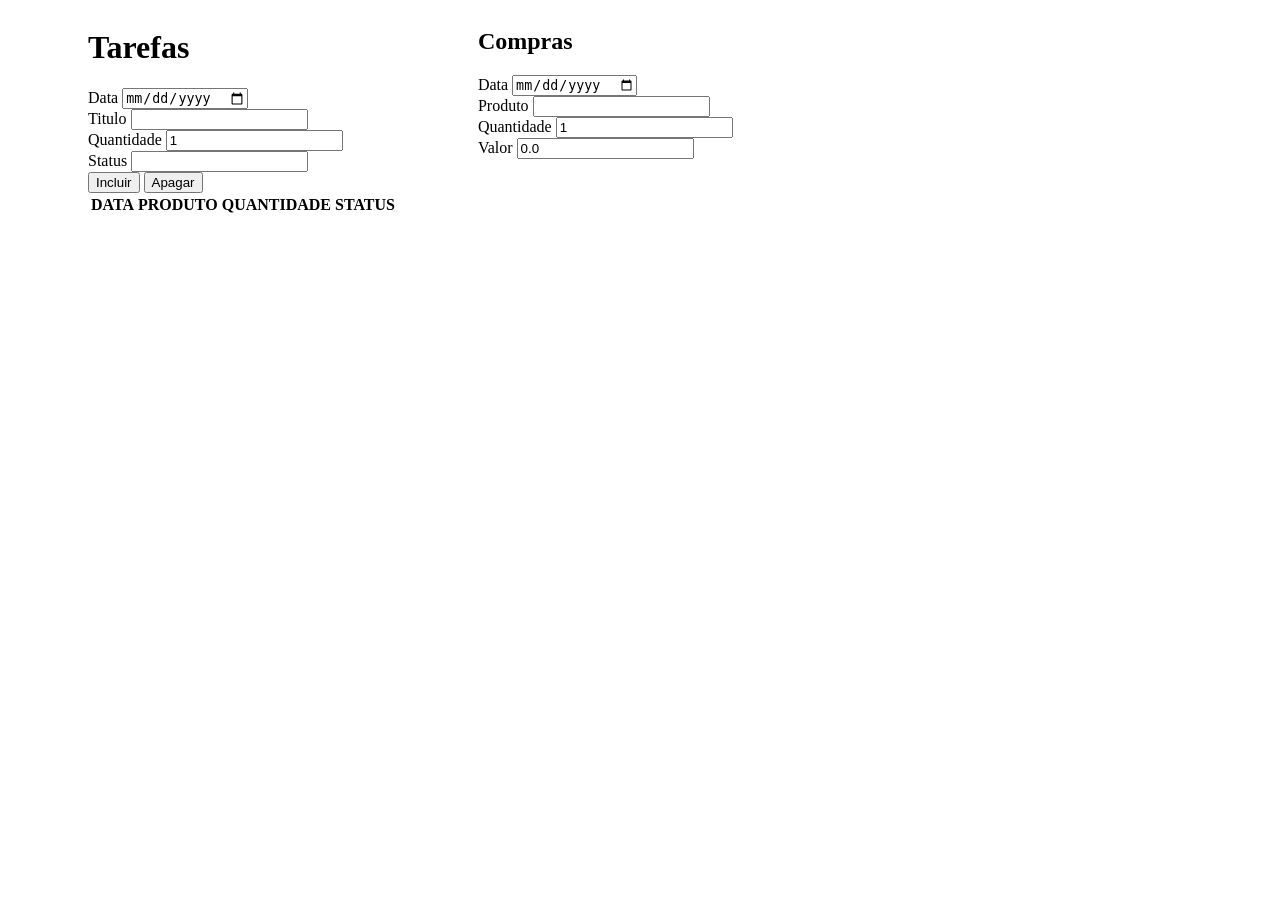
==== index.html @ e2751614 "Implementando o projeto LifeManager" ====
<!DOCTYPE html>
<html lang="en">
<head>
    <meta charset="UTF-8">
    <meta http-equiv="X-UA-Compatible" content="IE=edge">
    <meta name="viewport" content="width=device-width, initial-scale=1.0">
    <title>Document</title>
    <link rel="stylesheet" href="css/estilos.css">
</head>
<body>
    <div class="wrapper">
        <div class="tarefas">
            <h1>Tarefas</h1>
            <form onsubmit="tarefaController.adiciona(event)">
                <div>
                    <label for="data">Data</label>
                    <input type="date" id="data" required/>
                </div>
                <div>
                    <label for="titulo">Titulo</label>
                    <input type="text" id="titulo" required/>
                </div>
                <div>
                    <label for="quantidade">Quantidade</label>
                    <input type="number" min="1" step="1" value="1" id="quantidade" required/>
                </div>
                <div>
                    <label for="status">Status</label>
                    <input type="text" id="status" required/>
                </div>
                <button id="btn-incluir" type="submit">Incluir</button>
                <button onclick="tarefaController.apaga()" id="btn-apagar" type="button">Apagar</button>
            </form>
            <div id="tarefaView"></div>
        </div>
        <div class="compras">
            <h2>Compras</h2>
            <form>
                <div>
                    <label for="data">Data</label>
                    <input type="date" id="data" required/>
                </div>
                <div>
                    <label for="produto">Produto</label>
                    <input type="text" id="produto" required/>
                </div>
                <div>
                    <label for="quantidade">Quantidade</label>
                    <input type="number" min="1" step="1" id="quantidade" value="1" required/>
                </div>
                <div>
                    <label for="valor">Valor</label>
                    <input type="text" min="0.01" step="0.01" value="0.0" id="valor" required/>
                </div>
            </form>
        </div>
    </div>
    <script src='./js/app/models/Tarefa.js'></script>
    <script src='./js/app/models/ArrayTarefas.js'></script>
    <script src='./js/app/controllers/TarefaController.js'></script>
    <script src='./js/app/views/TarefaView.js'></script>

    <script src='./js/app/models/Compras.js'></script>
    <script>

        let tarefaController = new TarefaController();

        let compras = new Compras(new Date(), 'Água', 3, 2);

    </script>
</body>
</html>
---- css/estilos.css ----
.wrapper {
    display: flex;
}

.tarefas {
    margin: 0 5em;
}
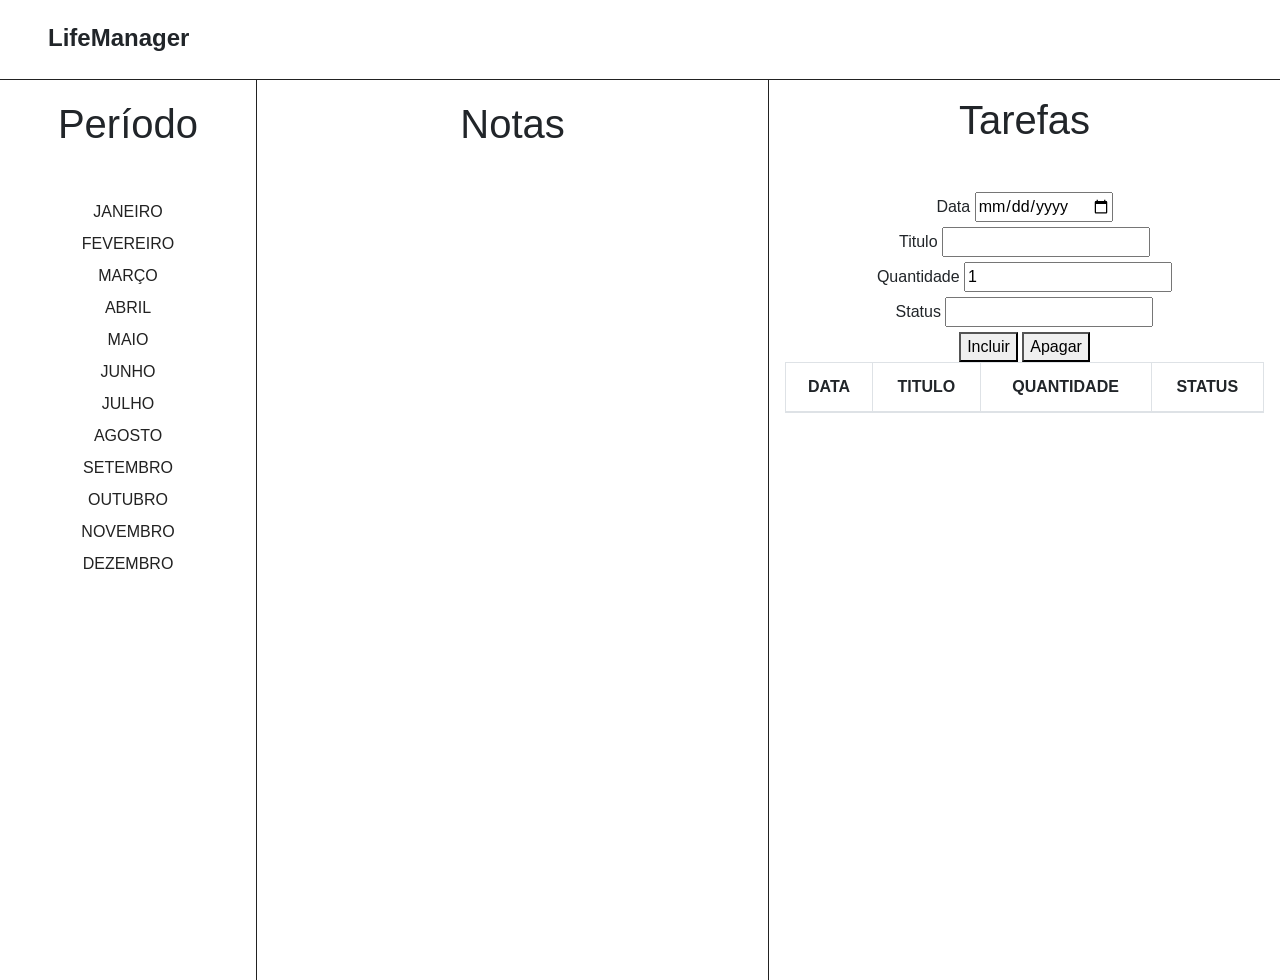
==== commit b08a2a48: "Alteracao na simetria dos elementos da página" ====
--- a/index.html
+++ b/index.html
@@ -1,72 +1,80 @@
 <!DOCTYPE html>
 <html lang="en">
-<head>
-    <meta charset="UTF-8">
-    <meta http-equiv="X-UA-Compatible" content="IE=edge">
-    <meta name="viewport" content="width=device-width, initial-scale=1.0">
-    <title>Document</title>
-    <link rel="stylesheet" href="css/estilos.css">
-</head>
-<body>
-    <div class="wrapper">
-        <div class="tarefas">
-            <h1>Tarefas</h1>
-            <form onsubmit="tarefaController.adiciona(event)">
-                <div>
-                    <label for="data">Data</label>
-                    <input type="date" id="data" required/>
+    <head>
+        <meta charset="UTF-8">
+        <meta http-equiv="X-UA-Compatible" content="IE=edge">
+        <meta name="viewport" content="width=device-width, initial-scale=1.0">
+        <title>Life Manager</title>
+        <!-- Bootstrap -->
+        <link rel="stylesheet" href="https://stackpath.bootstrapcdn.com/bootstrap/4.5.2/css/bootstrap.min.css" 
+        integrity="sha384-JcKb8q3iqJ61gNV9KGb8thSsNjpSL0n8PARn9HuZOnIxN0hoP+VmmDGMN5t9UJ0Z" 
+        crossorigin="anonymous">
+        <!-- Estilos css -->
+        <link rel="stylesheet" href="css/estilos.css">
+    </head>
+    <body>
+        <div class="wrapper">
+            <nav class="navegacao">
+                <div class="logo">
+                    <span>LifeManager</span>
                 </div>
-                <div>
-                    <label for="titulo">Titulo</label>
-                    <input type="text" id="titulo" required/>
+            </nav>
+            <div class="conteudo">
+                <div class="periodo">
+                    <h1>Período</h1>
+                    <a href="">JANEIRO</a>
+                    <a href="">FEVEREIRO</a>
+                    <a href="">MARÇO</a>
+                    <a href="">ABRIL</a>
+                    <a href="">MAIO</a>
+                    <a href="">JUNHO</a>
+                    <a href="">JULHO</a>
+                    <a href="">AGOSTO</a>
+                    <a href="">SETEMBRO</a>
+                    <a href="">OUTUBRO</a>
+                    <a href="">NOVEMBRO</a>
+                    <a href="">DEZEMBRO</a>
                 </div>
-                <div>
-                    <label for="quantidade">Quantidade</label>
-                    <input type="number" min="1" step="1" value="1" id="quantidade" required/>
+                <div class="tabela_periodos">
+                    <h1>Notas</h1>
                 </div>
-                <div>
-                    <label for="status">Status</label>
-                    <input type="text" id="status" required/>
+                <div class="tarefas">
+                    <h1>Tarefas</h1>
+                    <form onsubmit="tarefaController.adiciona(event)">
+                        <div>
+                            <label for="data">Data</label>
+                            <input type="date" id="data" required/>
+                        </div>
+                        <div>
+                            <label for="titulo">Titulo</label>
+                            <input type="text" id="titulo" required/>
+                        </div>
+                        <div>
+                            <label for="quantidade">Quantidade</label>
+                            <input type="number" min="1" step="1" value="1" id="quantidade" required/>
+                        </div>
+                        <div>
+                            <label for="status">Status</label>
+                            <input type="text" id="status" required/>
+                        </div>
+                        <button id="btn-incluir" type="submit">Incluir</button>
+                        <button onclick="tarefaController.apaga()" id="btn-apagar" type="button">Apagar</button>
+                        <div id="tarefaView"></div>
+                    </form>
                 </div>
-                <button id="btn-incluir" type="submit">Incluir</button>
-                <button onclick="tarefaController.apaga()" id="btn-apagar" type="button">Apagar</button>
-            </form>
-            <div id="tarefaView"></div>
+            </div>
         </div>
-        <div class="compras">
-            <h2>Compras</h2>
-            <form>
-                <div>
-                    <label for="data">Data</label>
-                    <input type="date" id="data" required/>
-                </div>
-                <div>
-                    <label for="produto">Produto</label>
-                    <input type="text" id="produto" required/>
-                </div>
-                <div>
-                    <label for="quantidade">Quantidade</label>
-                    <input type="number" min="1" step="1" id="quantidade" value="1" required/>
-                </div>
-                <div>
-                    <label for="valor">Valor</label>
-                    <input type="text" min="0.01" step="0.01" value="0.0" id="valor" required/>
-                </div>
-            </form>
-        </div>
-    </div>
-    <script src='./js/app/models/Tarefa.js'></script>
-    <script src='./js/app/models/ArrayTarefas.js'></script>
-    <script src='./js/app/controllers/TarefaController.js'></script>
-    <script src='./js/app/views/TarefaView.js'></script>
 
-    <script src='./js/app/models/Compras.js'></script>
-    <script>
+        <!-- JS scripts -->
+        <script src='./js/app/models/Tarefa.js'></script>
+        <script src='./js/app/models/ArrayTarefas.js'></script>
+        <script src='./js/app/controllers/TarefaController.js'></script>
+        <script src='./js/app/views/TarefaView.js'></script>
 
-        let tarefaController = new TarefaController();
+        <script>
 
-        let compras = new Compras(new Date(), 'Água', 3, 2);
+            let tarefaController = new TarefaController();
 
-    </script>
-</body>
+        </script>
+    </body>
 </html>
--- a/css/estilos.css
+++ b/css/estilos.css
@@ -1,7 +1,54 @@
-.wrapper {
+.wrapper {padding: 0; margin: 0; box-sizing: border-box; text-decoration: none;
+            list-style: none; }
+
+.navegacao {
+    height: 80px;
+    border-bottom: 1px solid #222;
+}
+
+.logo span {
+    position: relative;
+    font-size: 1.5em;
+    font-weight: bold;
+    padding: 2em;
+    top: 20px;
+}
+
+.conteudo {
     display: flex;
 }
 
+.periodo {
+    width: 20%;
+}
+
+.periodo a {
+    position: relative;
+    line-height: 2em;
+    color: #222;
+    display: block;
+    text-align: center;
+}
+
+.periodo h1, .tabela_periodos h1 {
+    text-align: center;
+    padding-top: 0.5em;
+}
+
+.tarefas h1, .periodo h1 {
+    padding-bottom: 1em;
+}
+
+.tabela_periodos {
+    width: 40%;
+    border-left: 1px solid #222;
+}
+
 .tarefas {
-    margin: 0 5em;
+    width: 40%;
+    border-left: 1px solid #222;
+    text-align: center;
+    height: 100vh;
+    margin: 0 auto;
+    padding: 1em;
 }
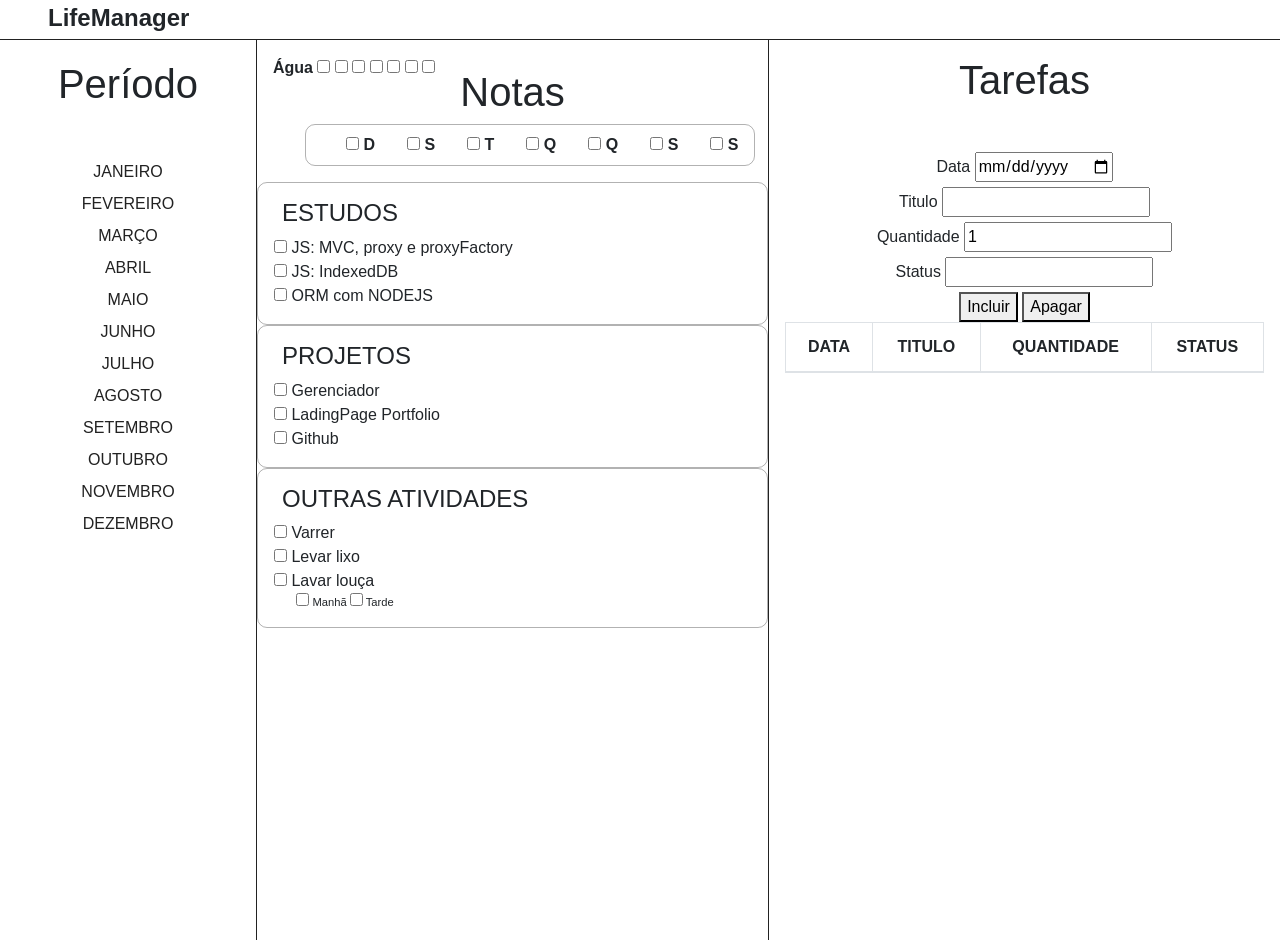
==== commit bd50ddf7: "Implementacao da tabela dos registros por periodo" ====
--- a/index.html
+++ b/index.html
@@ -36,7 +36,102 @@
                     <a href="">DEZEMBRO</a>
                 </div>
                 <div class="tabela_periodos">
-                    <h1>Notas</h1>
+                    <div class="card_agua">
+                        <span>Água</span>
+                        <input type="checkbox" />
+                        <input type="checkbox" />
+                        <input type="checkbox" />
+                        <input type="checkbox" />
+                        <input type="checkbox" />
+                        <input type="checkbox" />
+                        <input type="checkbox" />
+                    </div>
+                   <div class="tabela_conteudo">
+                        <h1>Notas</h1>
+                        <div class="semana">
+                            <div class="subCardSemana">
+                                <div class="cardSemana">
+                                    <input type="checkbox" />
+                                    <span>D</span>
+                                </div>
+                                <div class="cardSemana">
+                                    <input type="checkbox" />
+                                    <span>S</span>
+                                </div>
+                                <div class="cardSemana">
+                                    <input type="checkbox" />
+                                    <span>T</span>
+                                </div>
+                                <div class="cardSemana">
+                                    <input type="checkbox" />
+                                    <span>Q</span>
+                                </div>
+                                <div class="cardSemana">
+                                    <input type="checkbox" />
+                                    <span>Q</span>
+                                </div>
+                                <div class="cardSemana">
+                                    <input type="checkbox" />
+                                    <span>S</span>
+                                </div>
+                                <div class="cardSemana">
+                                    <input type="checkbox" />
+                                    <span>S</span>
+                                </div>
+                            </div>
+                        </div>
+                        <div class="card_estudos">
+                            <h4>ESTUDOS</h4>
+                            <div class="cardNotas">
+                                <input type="checkbox" />
+                                <span>JS: MVC, proxy e proxyFactory</span>
+                            </div>
+                            <div class="cardNotas">
+                                <input type="checkbox" />
+                                <span>JS: IndexedDB</span>
+                            </div>
+                            <div class="cardNotas">
+                                <input type="checkbox" />
+                                <span>ORM com NODEJS</span>
+                            </div>
+                        </div>
+                        <div class="card_estudos">
+                            <h4>PROJETOS</h4>
+                            <div class="cardNotas">
+                                <input type="checkbox" />
+                                <span>Gerenciador</span>
+                            </div>
+                            <div class="cardNotas">
+                                <input type="checkbox" />
+                                <span>LadingPage Portfolio</span>
+                            </div>
+                            <div class="cardNotas">
+                                <input type="checkbox" />
+                                <span>Github</span>
+                            </div>
+                        </div>
+                        <div class="card_estudos">
+                            <h4>OUTRAS ATIVIDADES</h4>
+                            <div class="cardNotas">
+                                <input type="checkbox" />
+                                <span>Varrer</span>
+                            </div>
+                            <div class="cardNotas">
+                                <input type="checkbox" />
+                                <span>Levar lixo</span>
+                            </div>
+                            <div class="cardNotas">
+                                <input type="checkbox" />
+                                <span>Lavar louça</span>
+                                <div class="subCard">
+                                    <input type="checkbox" />
+                                    <span>Manhã</span>
+                                    <input type="checkbox" />
+                                    <span>Tarde</span>
+                                </div>
+                            </div>
+                    </div>
+                   </div>
                 </div>
                 <div class="tarefas">
                     <h1>Tarefas</h1>
--- a/css/estilos.css
+++ b/css/estilos.css
@@ -2,7 +2,7 @@
             list-style: none; }
 
 .navegacao {
-    height: 80px;
+    height: 40px;
     border-bottom: 1px solid #222;
 }
 
@@ -11,12 +11,13 @@
     font-size: 1.5em;
     font-weight: bold;
     padding: 2em;
-    top: 20px;
 }
 
 .conteudo {
     display: flex;
 }
+
+/******* Período **************/
 
 .periodo {
     width: 20%;
@@ -35,6 +36,56 @@
     padding-top: 0.5em;
 }
 
+/******* Tabela Periodos **************/
+
+.card_agua {
+    font-weight: bold;
+    padding: 1em;
+}
+
+.tabela_conteudo {
+    position: relative;
+    bottom: 3em;
+}
+
+.semana {
+    border: 1px solid rgba(0,0,0,0.3);
+    padding: 0.5em;
+    margin-bottom: 1em;;
+    border-radius: 10px;
+    width: 450px;
+    position: relative;
+    font-weight: bold;
+    left: 3em;
+}
+
+.cardSemana {
+    margin-left: 2em;
+}
+
+.subCardSemana {
+    display: flex;
+}
+
+.card_estudos {
+    border: 1px solid rgba(0,0,0,0.3);
+    border-radius: 10px;
+    text-align: center;
+    padding: 1em 0;
+}
+
+.card_estudos h4, .cardNotas {
+    text-align: left;
+    margin-left: 1em;;
+}
+
+.subCard {
+    padding-left: 2em;
+    font-size: 0.7em;;
+}
+
+/******* Tarefas **************/
+
 .tarefas h1, .periodo h1 {
     padding-bottom: 1em;
 }
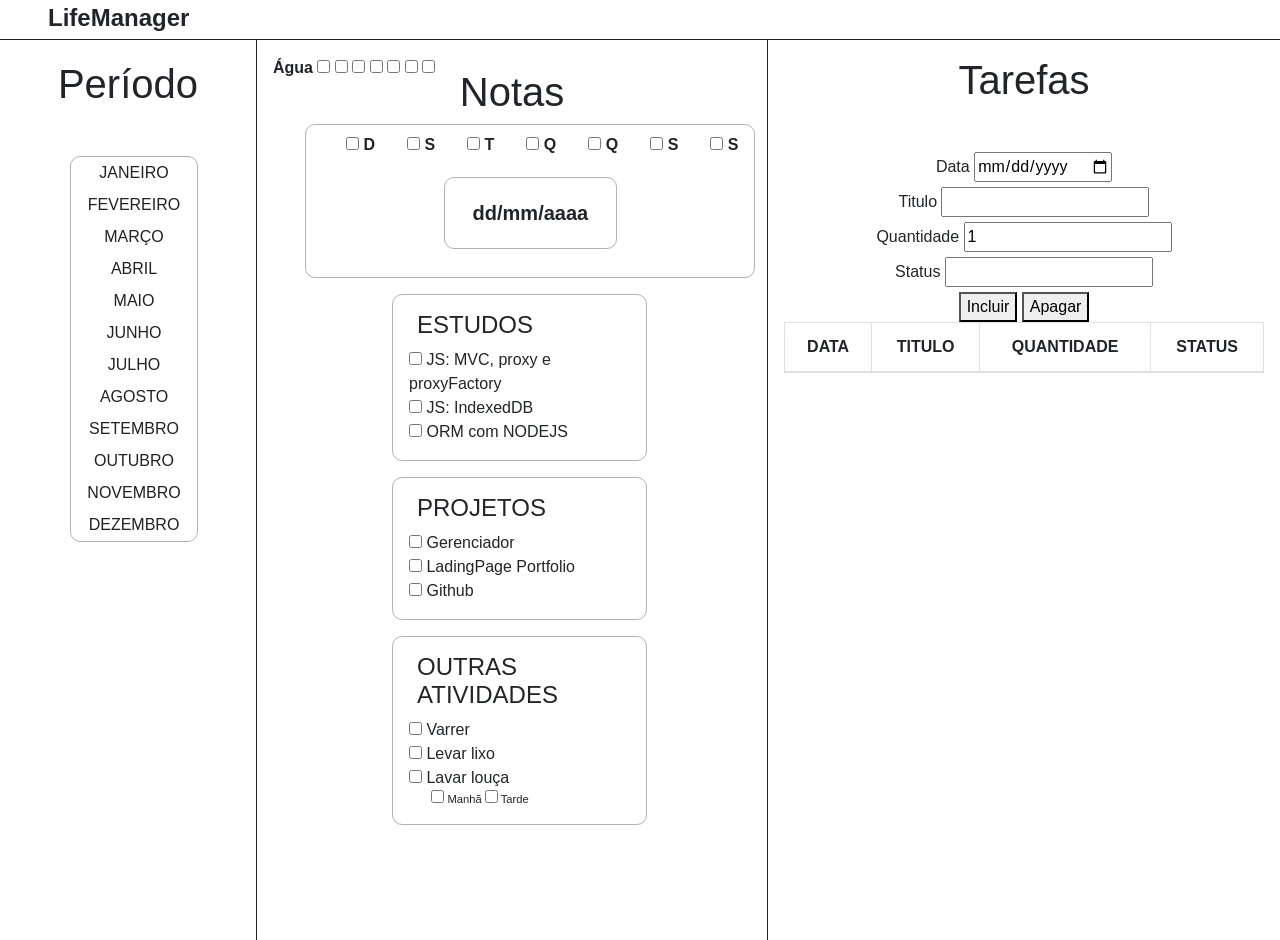
==== commit f9d875d4: "Melhorias no posicionamento dos elementos do secao periodos e tabela periodos" ====
--- a/index.html
+++ b/index.html
@@ -22,18 +22,20 @@
             <div class="conteudo">
                 <div class="periodo">
                     <h1>Período</h1>
-                    <a href="">JANEIRO</a>
-                    <a href="">FEVEREIRO</a>
-                    <a href="">MARÇO</a>
-                    <a href="">ABRIL</a>
-                    <a href="">MAIO</a>
-                    <a href="">JUNHO</a>
-                    <a href="">JULHO</a>
-                    <a href="">AGOSTO</a>
-                    <a href="">SETEMBRO</a>
-                    <a href="">OUTUBRO</a>
-                    <a href="">NOVEMBRO</a>
+                    <div class="periodo_meses">
+                        <a href="">JANEIRO</a>
+                        <a href="">FEVEREIRO</a>
+                        <a href="">MARÇO</a>
+                        <a href="">ABRIL</a>
+                        <a href="">MAIO</a>
+                        <a href="">JUNHO</a>
+                        <a href="">JULHO</a>
+                        <a href="">AGOSTO</a>
+                        <a href="">SETEMBRO</a>
+                        <a href="">OUTUBRO</a>
+                        <a href="">NOVEMBRO</a>
                     <a href="">DEZEMBRO</a>
+                    </div>
                 </div>
                 <div class="tabela_periodos">
                     <div class="card_agua">
@@ -79,18 +81,21 @@
                                     <span>S</span>
                                 </div>
                             </div>
+                            <div class="cardData">
+                                <span>dd/mm/aaaa</span>
+                            </div>
                         </div>
                         <div class="card_estudos">
                             <h4>ESTUDOS</h4>
-                            <div class="cardNotas">
+                            <div class="card_01 cardNotas">
                                 <input type="checkbox" />
                                 <span>JS: MVC, proxy e proxyFactory</span>
                             </div>
-                            <div class="cardNotas">
+                            <div class="card_02 cardNotas">
                                 <input type="checkbox" />
                                 <span>JS: IndexedDB</span>
                             </div>
-                            <div class="cardNotas">
+                            <div class="card_03 cardNotas">
                                 <input type="checkbox" />
                                 <span>ORM com NODEJS</span>
                             </div>
--- a/css/estilos.css
+++ b/css/estilos.css
@@ -21,6 +21,14 @@
 
 .periodo {
     width: 20%;
+}
+
+.periodo_meses {
+    border: 1px solid rgba(0,0,0,0.3);
+    border-radius: 10px;
+    position: relative;
+    left: 70px;
+    width: 50%;
 }
 
 .periodo a {
@@ -67,18 +75,34 @@
     display: flex;
 }
 
+.cardData {
+    border: 1px solid rgba(0,0,0,0.3);
+    border-radius: 10px;
+    position: relative;
+    left: 130px;
+    width: 40%;
+    text-align: center;
+    font-size: 20px;
+    padding: 1em 0;
+    margin: 1em 0;;
+}
+
 .card_estudos {
     border: 1px solid rgba(0,0,0,0.3);
+    margin-bottom: 1em;
+    position: relative;
+    left: 135px;
+    width: 50%;;
     border-radius: 10px;
     text-align: center;
     padding: 1em 0;
 }
 
+
 .card_estudos h4, .cardNotas {
     text-align: left;
-    margin-left: 1em;;
+    margin-left: 1em;
 }
-
 .subCard {
     padding-left: 2em;
     font-size: 0.7em;;
@@ -93,13 +117,13 @@
 .tabela_periodos {
     width: 40%;
     border-left: 1px solid #222;
+    border-right: 1px solid #222;
 }
 
 .tarefas {
     width: 40%;
-    border-left: 1px solid #222;
     text-align: center;
     height: 100vh;
     margin: 0 auto;
     padding: 1em;
-}+}
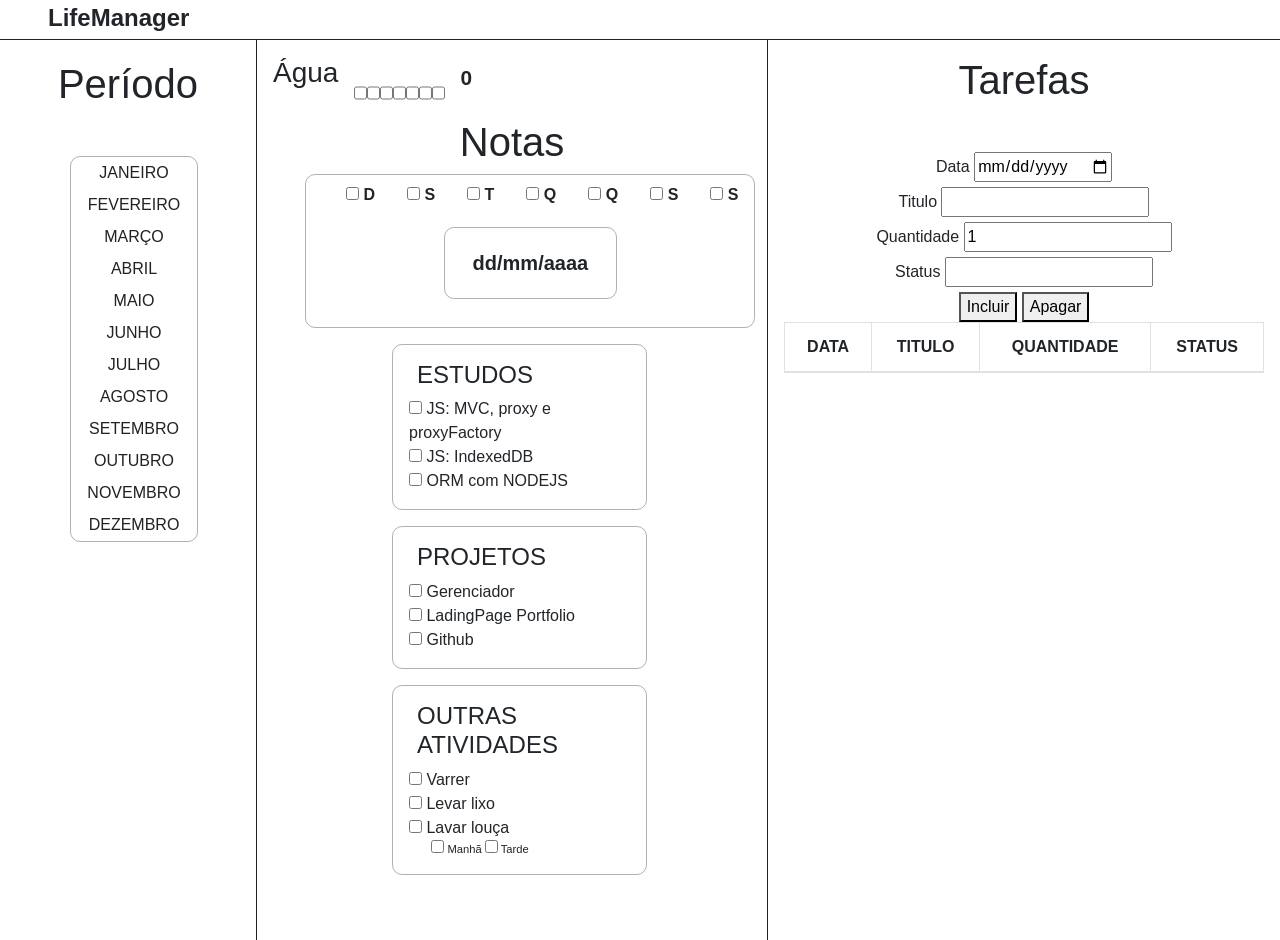
==== commit a12ed32a: "Implementacao da funcionalidade de contagem de valores no scheckboxes agua" ====
--- a/index.html
+++ b/index.html
@@ -38,16 +38,17 @@
                     </div>
                 </div>
                 <div class="tabela_periodos">
-                    <div class="card_agua">
-                        <span>Água</span>
-                        <input type="checkbox" />
-                        <input type="checkbox" />
-                        <input type="checkbox" />
-                        <input type="checkbox" />
-                        <input type="checkbox" />
-                        <input type="checkbox" />
-                        <input type="checkbox" />
-                    </div>
+                        <div class="container_card_agua">
+                            <h3>Água</h3>
+                            <input type="checkbox" class="card_agua" value="1" />
+                            <input type="checkbox" class="card_agua" value="1" />
+                            <input type="checkbox" class="card_agua" value="1" />
+                            <input type="checkbox" class="card_agua" value="1" />
+                            <input type="checkbox" class="card_agua" value="1" />
+                            <input type="checkbox" class="card_agua" value="1" />
+                            <input type="checkbox" class="card_agua" value="1" />
+                            <span id="result">0</span>
+                        </div>
                    <div class="tabela_conteudo">
                         <h1>Notas</h1>
                         <div class="semana">
@@ -165,7 +166,14 @@
             </div>
         </div>
 
+        <!----------- Jquery ------------------------------------------------------------>
+		<script src="https://code.jquery.com/jquery-3.5.1.js" 
+        integrity="sha256-QWo7LDvxbWT2tbbQ97B53yJnYU3WhH/C8ycbRAkjPDc=" 
+        crossorigin="anonymous">
+        </script>
+
         <!-- JS scripts -->
+        <script src='./js/app/helpers/checkbox-helper.js'></script>
         <script src='./js/app/models/Tarefa.js'></script>
         <script src='./js/app/models/ArrayTarefas.js'></script>
         <script src='./js/app/controllers/TarefaController.js'></script>
--- a/css/estilos.css
+++ b/css/estilos.css
@@ -46,14 +46,33 @@
 
 /******* Tabela Periodos **************/
 
+.container_card_agua {
+    display: flex;
+    margin: 1em;
+}
+
+.card_agua, #result {
+    position: relative;
+    left: 1em;
+}
+
 .card_agua {
+    top: 1em;
+}
+
+#result {
+    top: 0.3em;
+    font-size: 1.3em;
     font-weight: bold;
-    padding: 1em;
+}
+
+#result {
+    margin-left: 0.5em;;
 }
 
 .tabela_conteudo {
     position: relative;
-    bottom: 3em;
+    bottom: 1em;
 }
 
 .semana {
